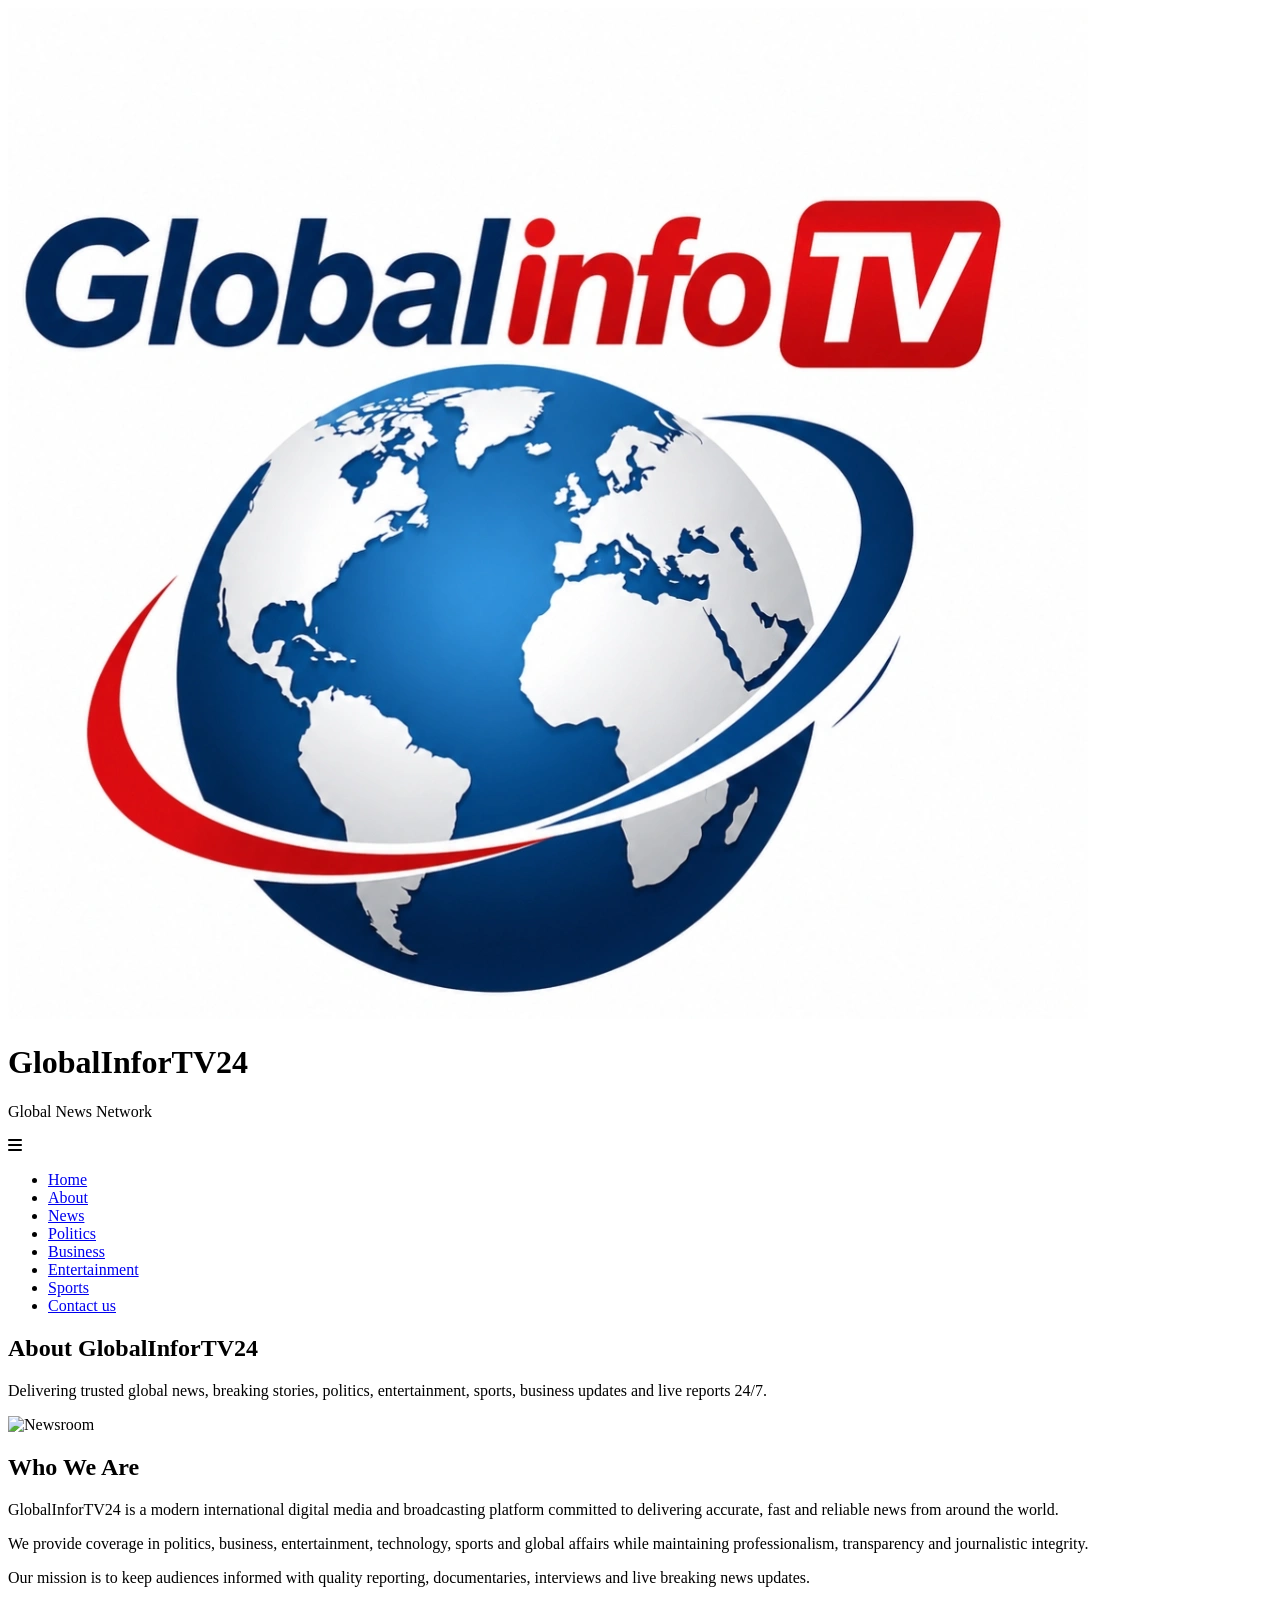
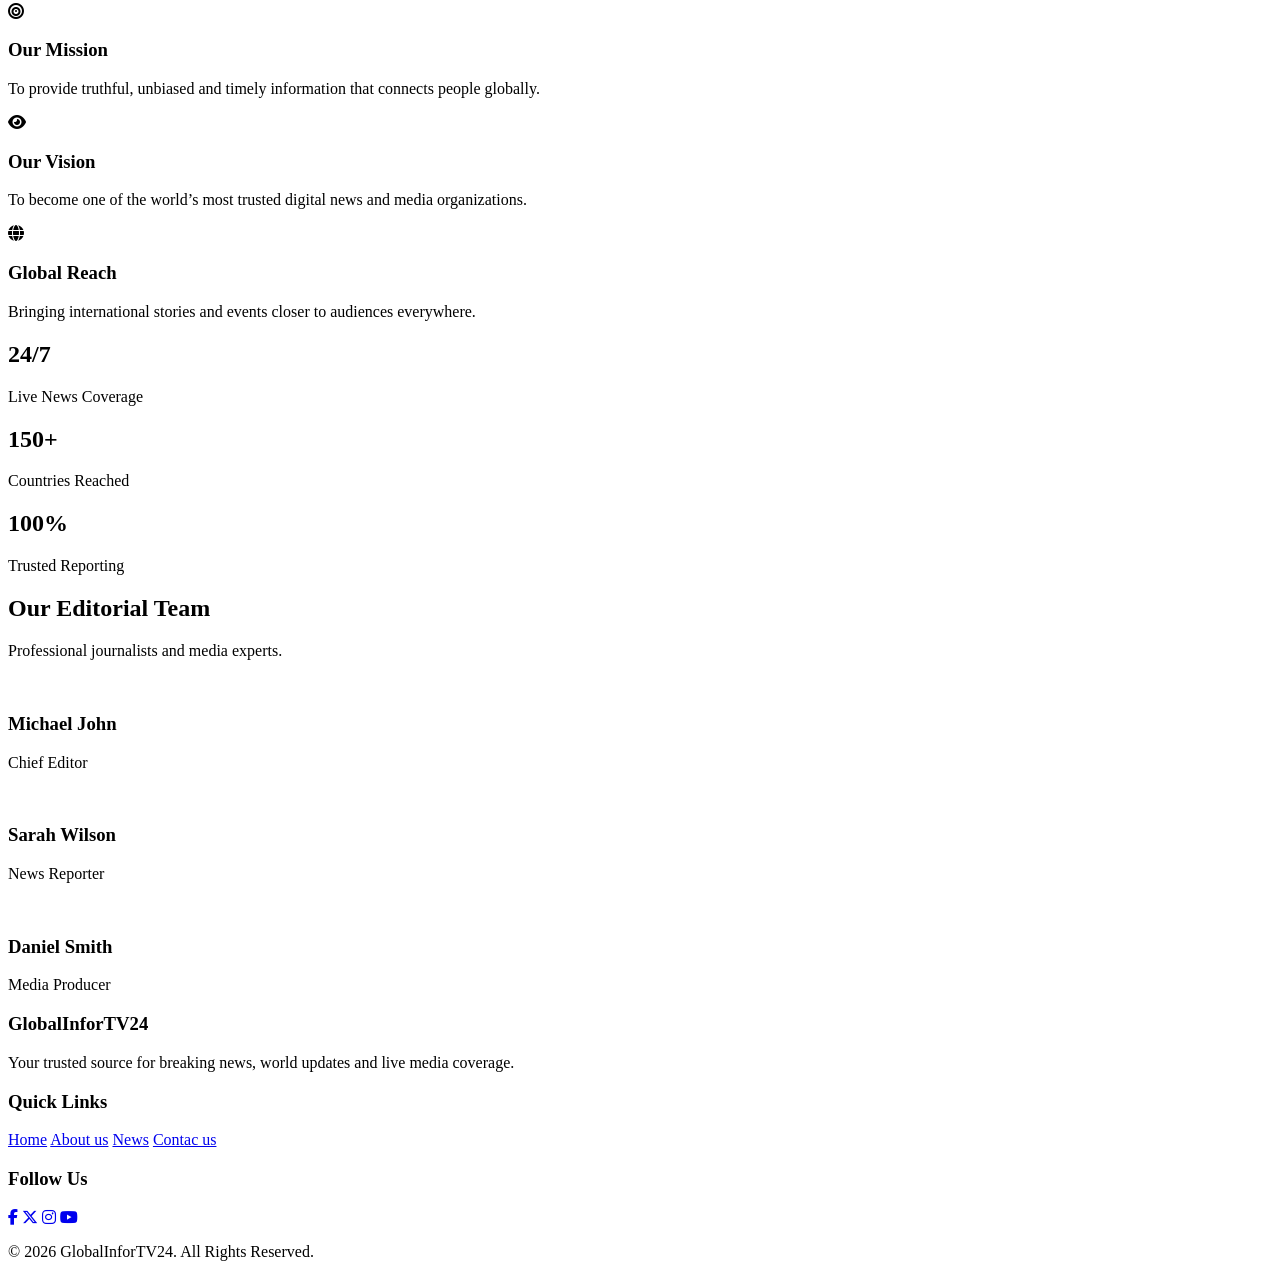
==== about.html @ 02d6c466 "Create about.html" ====
<!-- about.html -->
<!DOCTYPE html>
<html lang="en">
<head>
  <meta charset="UTF-8" />
  <meta name="viewport" content="width=device-width, initial-scale=1.0"/>
  <title>About Us | GlobalInforTV24</title>

  <!-- CSS -->
  <link rel="stylesheet" href="about.css"/>

  <!-- Icons -->
  <link rel="stylesheet"
  href="https://cdnjs.cloudflare.com/ajax/libs/font-awesome/6.5.1/css/all.min.css"/>

  <!-- Google Font -->
  <link href="https://fonts.googleapis.com/css2?family=Poppins:wght@300;400;500;600;700&display=swap" rel="stylesheet">
</head>
<body>

  <!-- HEADER -->
  <header class="header">
    <div class="logo-section">
      <img src="images/logo1.webp" alt="GlobalInforTV24 Logo" class="logo">
      
      <div>
        <h1>GlobalInforTV24</h1>
        <p>Global News Network</p>
      </div>
    </div>

    <div class="menu-btn" id="menuBtn">
      <i class="fas fa-bars"></i>
    </div>
  </header>

  <!-- NAVBAR -->
  <nav class="navbar" id="navbar">
    <ul>
      <li><a href="index.html">Home</a></li>
      <li><a href="about.html" class="active">About</a></li>
      <li><a href="news.html">News</a></li>
      <li><a href="politics.html">Politics</a></li>
      <li><a href="business.html">Business</a></li>
      <li><a href="entertainment.html">Entertainment</a></li>
      <li><a href="sports.html">Sports</a></li>
      <li><a href="contact.html">Contact us</a></li>
    </ul>
  </nav>

  <!-- HERO -->
  <section class="hero">
    <div class="hero-content">
      <h2>About GlobalInforTV24</h2>
      <p>
        Delivering trusted global news, breaking stories, politics,
        entertainment, sports, business updates and live reports 24/7.
      </p>
    </div>
  </section>

  <!-- ABOUT -->
  <section class="about-section">
    <div class="about-image">
      <img src="images/newsroom.jpg" alt="Newsroom">
    </div>

    <div class="about-text">
      <h2>Who We Are</h2>

      <p>
        GlobalInforTV24 is a modern international digital media and broadcasting
        platform committed to delivering accurate, fast and reliable news from
        around the world.
      </p>

      <p>
        We provide coverage in politics, business, entertainment, technology,
        sports and global affairs while maintaining professionalism,
        transparency and journalistic integrity.
      </p>

      <p>
        Our mission is to keep audiences informed with quality reporting,
        documentaries, interviews and live breaking news updates.
      </p>
    </div>
  </section>

  <!-- MISSION -->
  <section class="mission-section">

    <div class="mission-box">
      <i class="fas fa-bullseye"></i>
      <h3>Our Mission</h3>
      <p>
        To provide truthful, unbiased and timely information
        that connects people globally.
      </p>
    </div>

    <div class="mission-box">
      <i class="fas fa-eye"></i>
      <h3>Our Vision</h3>
      <p>
        To become one of the world’s most trusted
        digital news and media organizations.
      </p>
    </div>

    <div class="mission-box">
      <i class="fas fa-globe"></i>
      <h3>Global Reach</h3>
      <p>
        Bringing international stories and events
        closer to audiences everywhere.
      </p>
    </div>

  </section>

  <!-- STATS -->
  <section class="stats-section">

    <div class="stat-box">
      <h2>24/7</h2>
      <p>Live News Coverage</p>
    </div>

    <div class="stat-box">
      <h2>150+</h2>
      <p>Countries Reached</p>
    </div>

    <div class="stat-box">
      <h2>100%</h2>
      <p>Trusted Reporting</p>
    </div>

  </section>

  <!-- TEAM -->
  <section class="team-section">

    <div class="section-title">
      <h2>Our Editorial Team</h2>
      <p>Professional journalists and media experts.</p>
    </div>

    <div class="team-container">

      <div class="team-card">
        <img src="images/team1.jpg" alt="">
        <h3>Michael John</h3>
        <p>Chief Editor</p>
      </div>

      <div class="team-card">
        <img src="images/team2.jpg" alt="">
        <h3>Sarah Wilson</h3>
        <p>News Reporter</p>
      </div>

      <div class="team-card">
        <img src="images/team3.jpg" alt="">
        <h3>Daniel Smith</h3>
        <p>Media Producer</p>
      </div>

    </div>

  </section>

  <!-- FOOTER -->
  <footer class="footer">

    <div class="footer-content">

      <div class="footer-box">
        <h3>GlobalInforTV24</h3>
        <p>
          Your trusted source for breaking news,
          world updates and live media coverage.
        </p>
      </div>

      <div class="footer-box">
        <h3>Quick Links</h3>

        <a href="index.html">Home</a>
        <a href="about.html">About us</a>
        <a href="News.html">News</a>
        <a href="contact.html">Contac us</a>
      </div>

      <div class="footer-box">
        <h3>Follow Us</h3>

        <div class="social-links">
          <a href="#"><i class="fab fa-facebook-f"></i></a>
          <a href="#"><i class="fab fa-x-twitter"></i></a>
          <a href="#"><i class="fab fa-instagram"></i></a>
          <a href="#"><i class="fab fa-youtube"></i></a>
        </div>
      </div>

    </div>

    <div class="footer-bottom">
      <p>© 2026 GlobalInforTV24. All Rights Reserved.</p>
    </div>

  </footer>

  <!-- JS -->
  <script src="about.js"></script>

</body>
  </html>
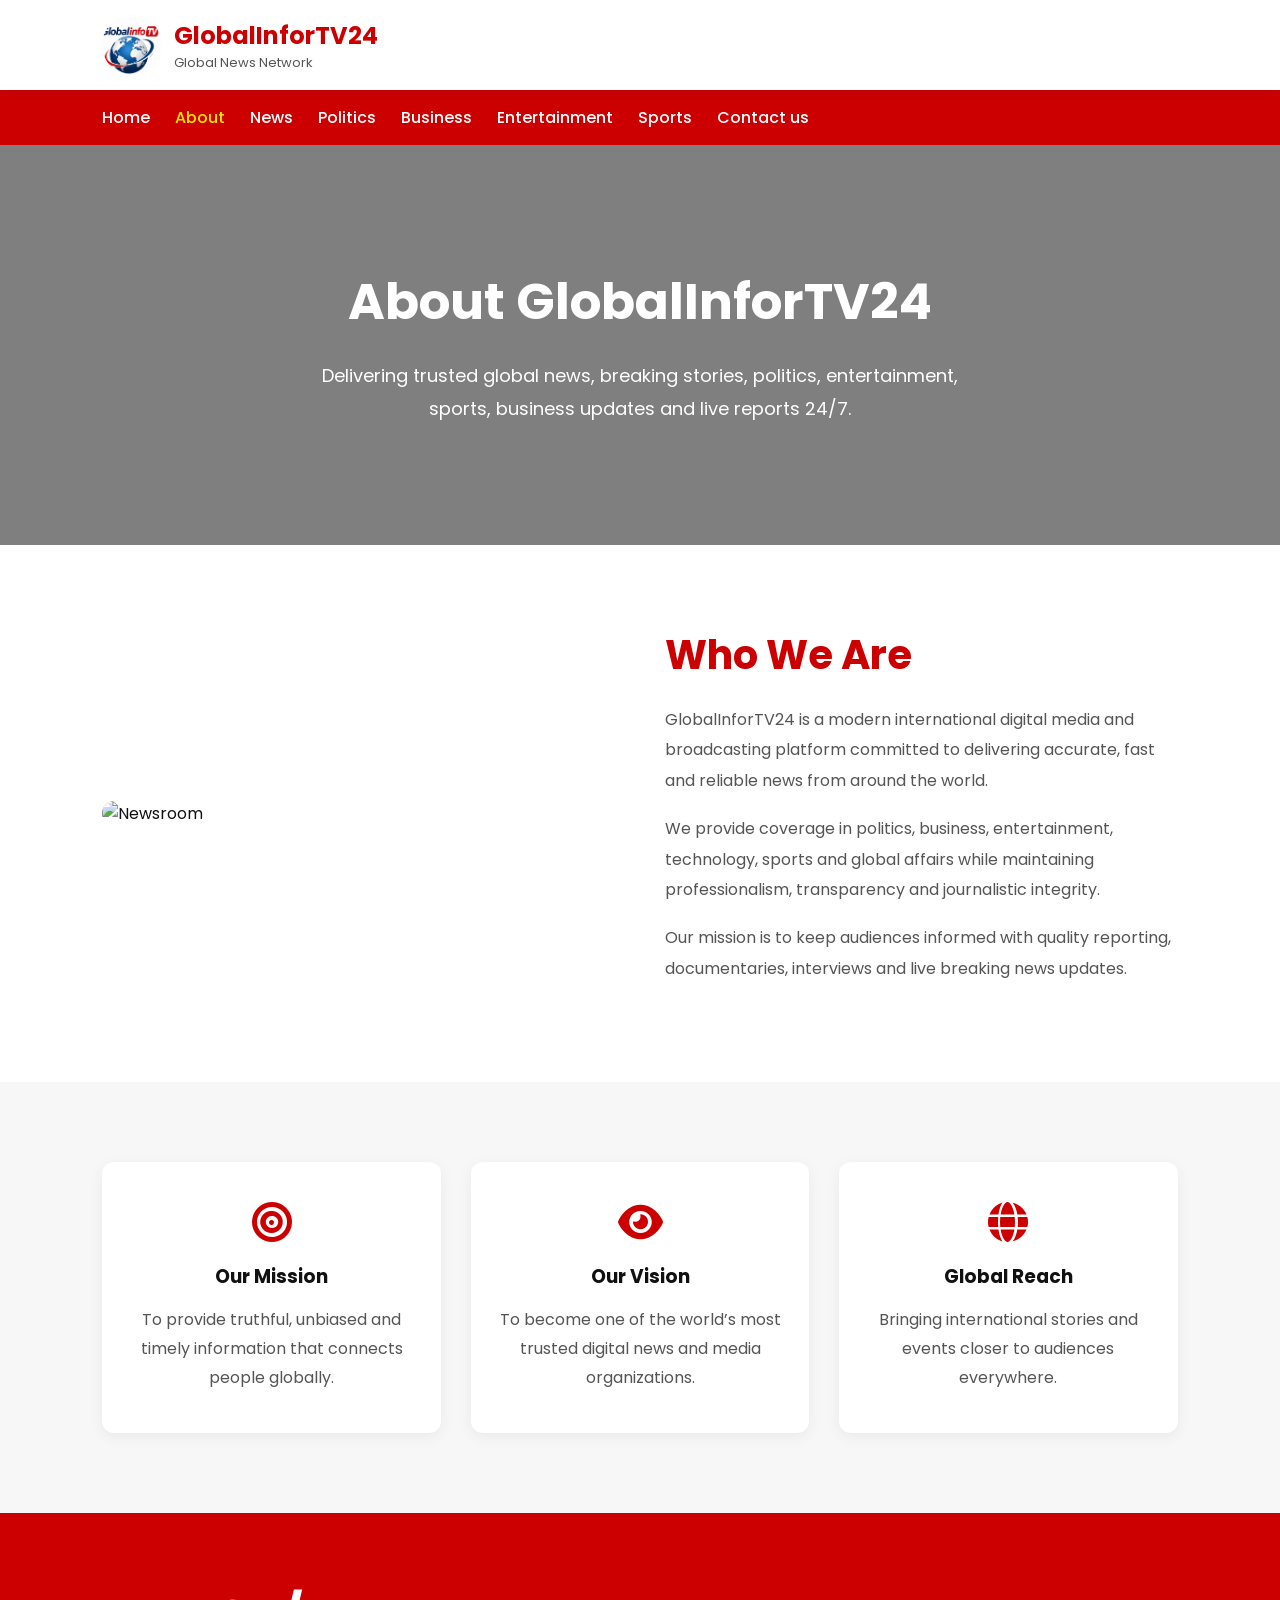
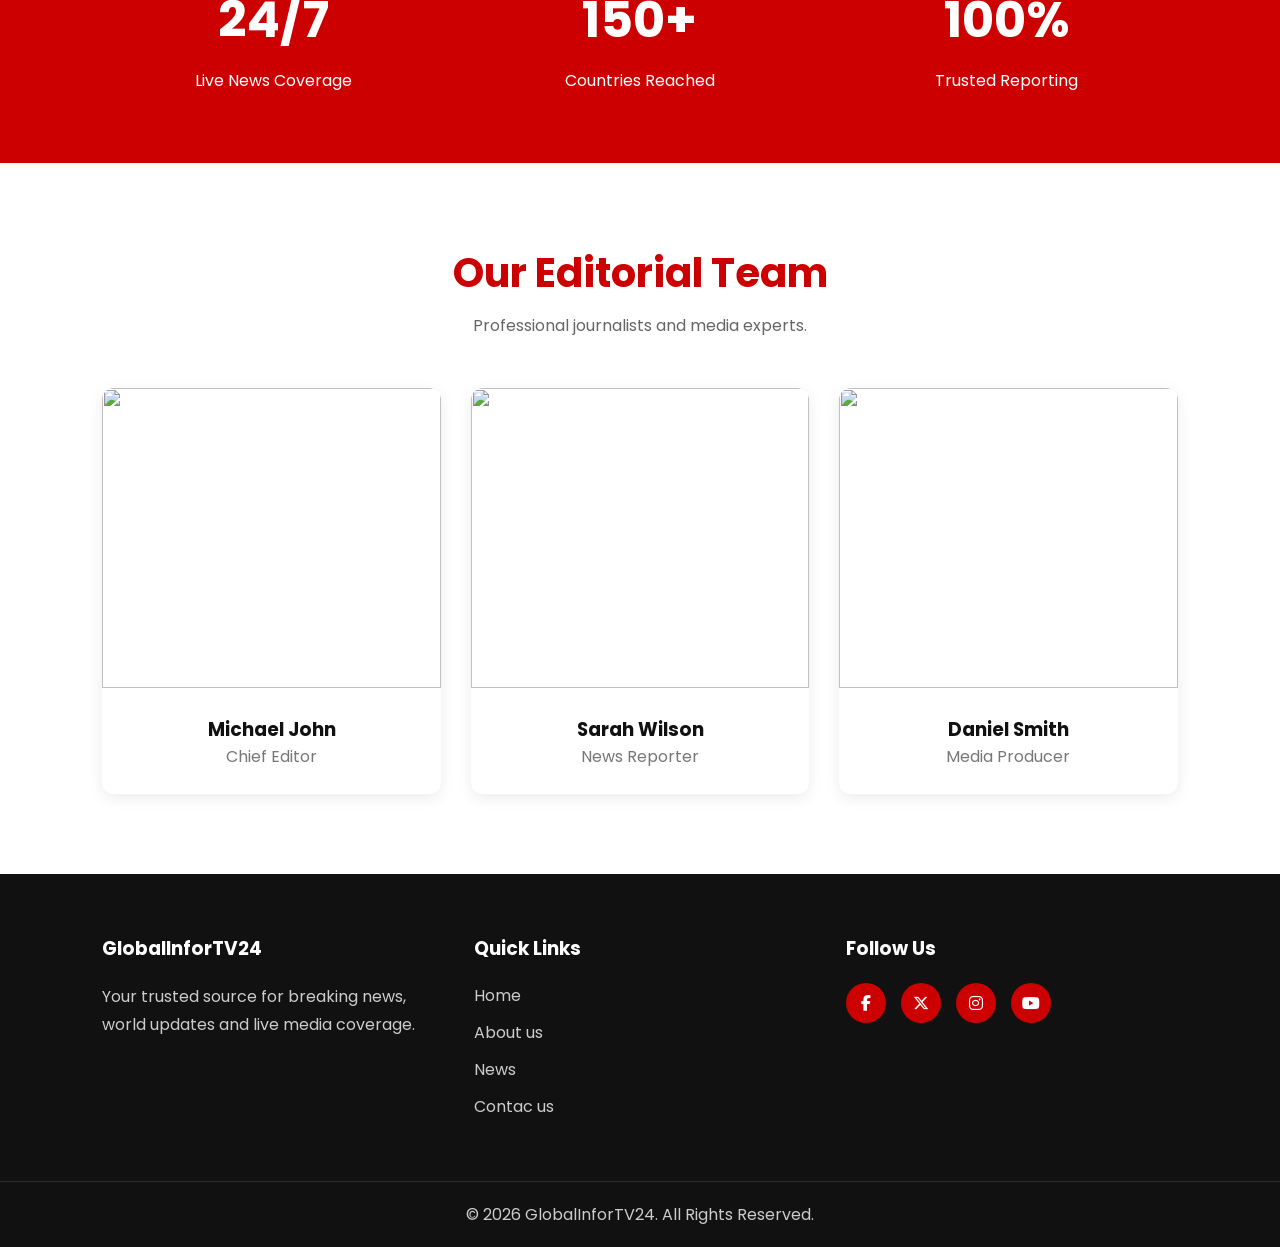
==== commit 4e8d2bd2: "Update about.html" ====
--- a/about.html
+++ b/about.html
@@ -197,7 +197,7 @@
         <h3>Follow Us</h3>
 
         <div class="social-links">
-          <a href="#"><i class="fab fa-facebook-f"></i></a>
+          <a href="https://www.facebook.com/profile.php?id=61590608030093"><i class="fab fa-facebook-f"></i></a>
           <a href="#"><i class="fab fa-x-twitter"></i></a>
           <a href="#"><i class="fab fa-instagram"></i></a>
           <a href="#"><i class="fab fa-youtube"></i></a>
--- a/about.css
+++ b/about.css
@@ -0,0 +1,337 @@
+/* about.css */
+
+*{
+  margin:0;
+  padding:0;
+  box-sizing:border-box;
+  font-family:'Poppins',sans-serif;
+}
+
+body{
+  background:#ffffff;
+  color:#111;
+  overflow-x:hidden;
+}
+
+/* HEADER */
+
+.header{
+  width:100%;
+  background:#ffffff;
+  padding:15px 8%;
+  display:flex;
+  justify-content:space-between;
+  align-items:center;
+  box-shadow:0 2px 10px rgba(0,0,0,0.08);
+  position:sticky;
+  top:0;
+  z-index:1000;
+}
+
+.logo-section{
+  display:flex;
+  align-items:center;
+  gap:12px;
+}
+
+.logo{
+  width:60px;
+  height:60px;
+  object-fit:cover;
+  border-radius:50%;
+}
+
+.logo-section h1{
+  font-size:24px;
+  color:#cc0000;
+}
+
+.logo-section p{
+  font-size:13px;
+  color:#555;
+}
+
+.menu-btn{
+  font-size:24px;
+  cursor:pointer;
+  display:none;
+}
+
+/* NAVBAR */
+
+.navbar{
+  background:#cc0000;
+  padding:15px 8%;
+}
+
+.navbar ul{
+  display:flex;
+  gap:25px;
+  list-style:none;
+}
+
+.navbar a{
+  text-decoration:none;
+  color:#fff;
+  font-weight:500;
+  transition:0.3s;
+}
+
+.navbar a:hover,
+.navbar .active{
+  color:#ffe600;
+}
+
+/* HERO */
+
+.hero{
+  height:400px;
+  background:
+  linear-gradient(rgba(0,0,0,0.5),
+  rgba(0,0,0,0.5)),
+  url('images/about-banner.jpg');
+  background-size:cover;
+  background-position:center;
+  display:flex;
+  justify-content:center;
+  align-items:center;
+  text-align:center;
+  color:#fff;
+  padding:20px;
+}
+
+.hero-content h2{
+  font-size:50px;
+  margin-bottom:20px;
+}
+
+.hero-content p{
+  max-width:700px;
+  line-height:1.8;
+  font-size:18px;
+}
+
+/* ABOUT */
+
+.about-section{
+  padding:80px 8%;
+  display:grid;
+  grid-template-columns:1fr 1fr;
+  gap:50px;
+  align-items:center;
+}
+
+.about-image img{
+  width:100%;
+  border-radius:12px;
+}
+
+.about-text h2{
+  font-size:40px;
+  margin-bottom:20px;
+  color:#cc0000;
+}
+
+.about-text p{
+  line-height:1.9;
+  color:#555;
+  margin-bottom:18px;
+}
+
+/* MISSION */
+
+.mission-section{
+  padding:80px 8%;
+  background:#f7f7f7;
+  display:grid;
+  grid-template-columns:repeat(auto-fit,minmax(250px,1fr));
+  gap:30px;
+}
+
+.mission-box{
+  background:#fff;
+  padding:40px 25px;
+  text-align:center;
+  border-radius:12px;
+  transition:0.3s;
+  box-shadow:0 4px 15px rgba(0,0,0,0.06);
+}
+
+.mission-box:hover{
+  transform:translateY(-10px);
+}
+
+.mission-box i{
+  font-size:40px;
+  color:#cc0000;
+  margin-bottom:20px;
+}
+
+.mission-box h3{
+  margin-bottom:15px;
+}
+
+.mission-box p{
+  color:#555;
+  line-height:1.8;
+}
+
+/* STATS */
+
+.stats-section{
+  padding:70px 8%;
+  display:grid;
+  grid-template-columns:repeat(auto-fit,minmax(200px,1fr));
+  gap:25px;
+  background:#cc0000;
+  color:#fff;
+  text-align:center;
+}
+
+.stat-box h2{
+  font-size:50px;
+  margin-bottom:10px;
+}
+
+/* TEAM */
+
+.team-section{
+  padding:80px 8%;
+}
+
+.section-title{
+  text-align:center;
+  margin-bottom:50px;
+}
+
+.section-title h2{
+  font-size:40px;
+  color:#cc0000;
+}
+
+.section-title p{
+  color:#666;
+  margin-top:10px;
+}
+
+.team-container{
+  display:grid;
+  grid-template-columns:repeat(auto-fit,minmax(250px,1fr));
+  gap:30px;
+}
+
+.team-card{
+  background:#fff;
+  border-radius:12px;
+  overflow:hidden;
+  text-align:center;
+  box-shadow:0 4px 15px rgba(0,0,0,0.08);
+  transition:0.3s;
+}
+
+.team-card:hover{
+  transform:translateY(-10px);
+}
+
+.team-card img{
+  width:100%;
+  height:300px;
+  object-fit:cover;
+}
+
+.team-card h3{
+  margin-top:20px;
+}
+
+.team-card p{
+  color:#777;
+  padding-bottom:25px;
+}
+
+/* FOOTER */
+
+.footer{
+  background:#111;
+  color:#fff;
+  padding-top:60px;
+}
+
+.footer-content{
+  display:grid;
+  grid-template-columns:repeat(auto-fit,minmax(250px,1fr));
+  gap:40px;
+  padding:0 8% 50px;
+}
+
+.footer-box h3{
+  margin-bottom:20px;
+}
+
+.footer-box p{
+  color:#ccc;
+  line-height:1.8;
+}
+
+.footer-box a{
+  display:block;
+  color:#ccc;
+  margin-bottom:12px;
+  text-decoration:none;
+  transition:0.3s;
+}
+
+.footer-box a:hover{
+  color:#fff;
+}
+
+.social-links{
+  display:flex;
+  gap:15px;
+}
+
+.social-links a{
+  width:40px;
+  height:40px;
+  background:#cc0000;
+  display:flex;
+  align-items:center;
+  justify-content:center;
+  border-radius:50%;
+  color:#fff;
+}
+
+.footer-bottom{
+  text-align:center;
+  border-top:1px solid rgba(255,255,255,0.1);
+  padding:20px;
+  color:#ccc;
+}
+
+/* RESPONSIVE */
+
+@media(max-width:900px){
+
+  .about-section{
+    grid-template-columns:1fr;
+  }
+
+  .hero-content h2{
+    font-size:38px;
+  }
+
+  .menu-btn{
+    display:block;
+  }
+
+  .navbar{
+    display:none;
+  }
+
+  .navbar.active{
+    display:block;
+  }
+
+  .navbar ul{
+    flex-direction:column;
+  }
+  }
